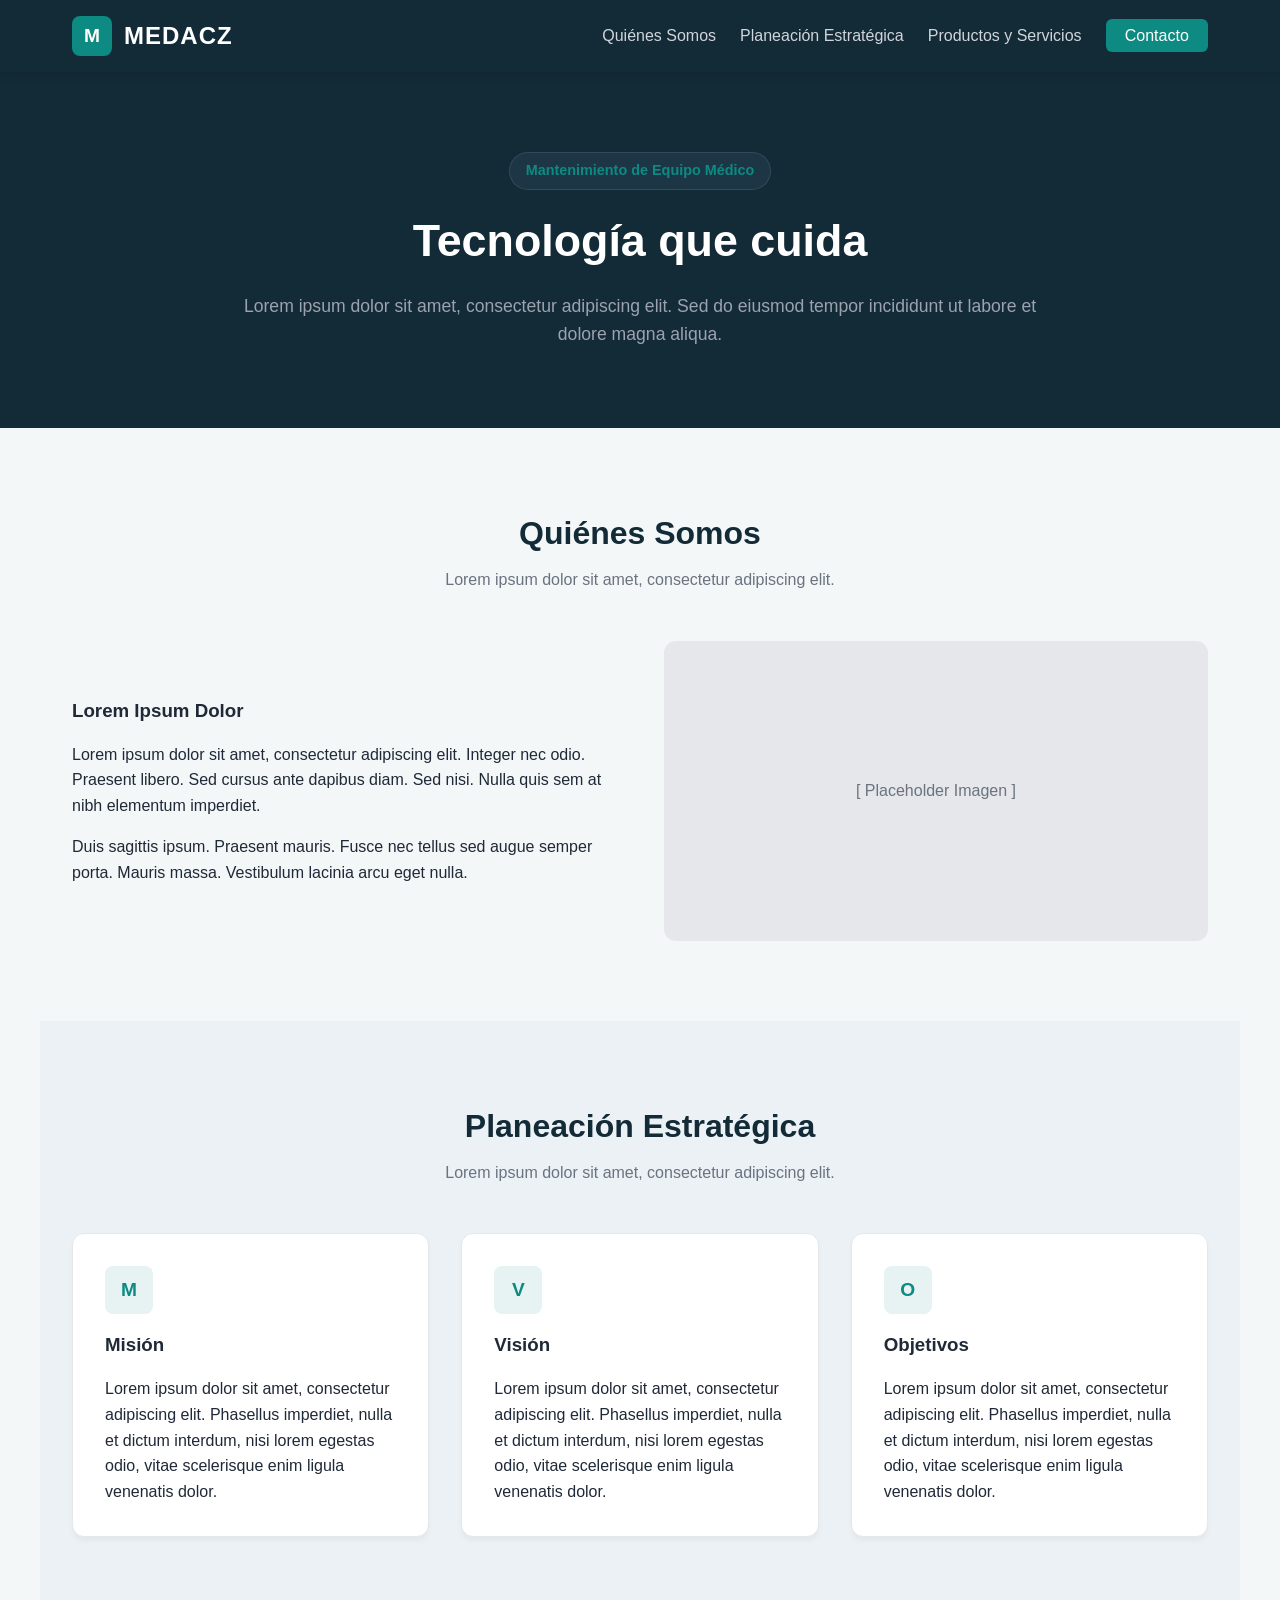
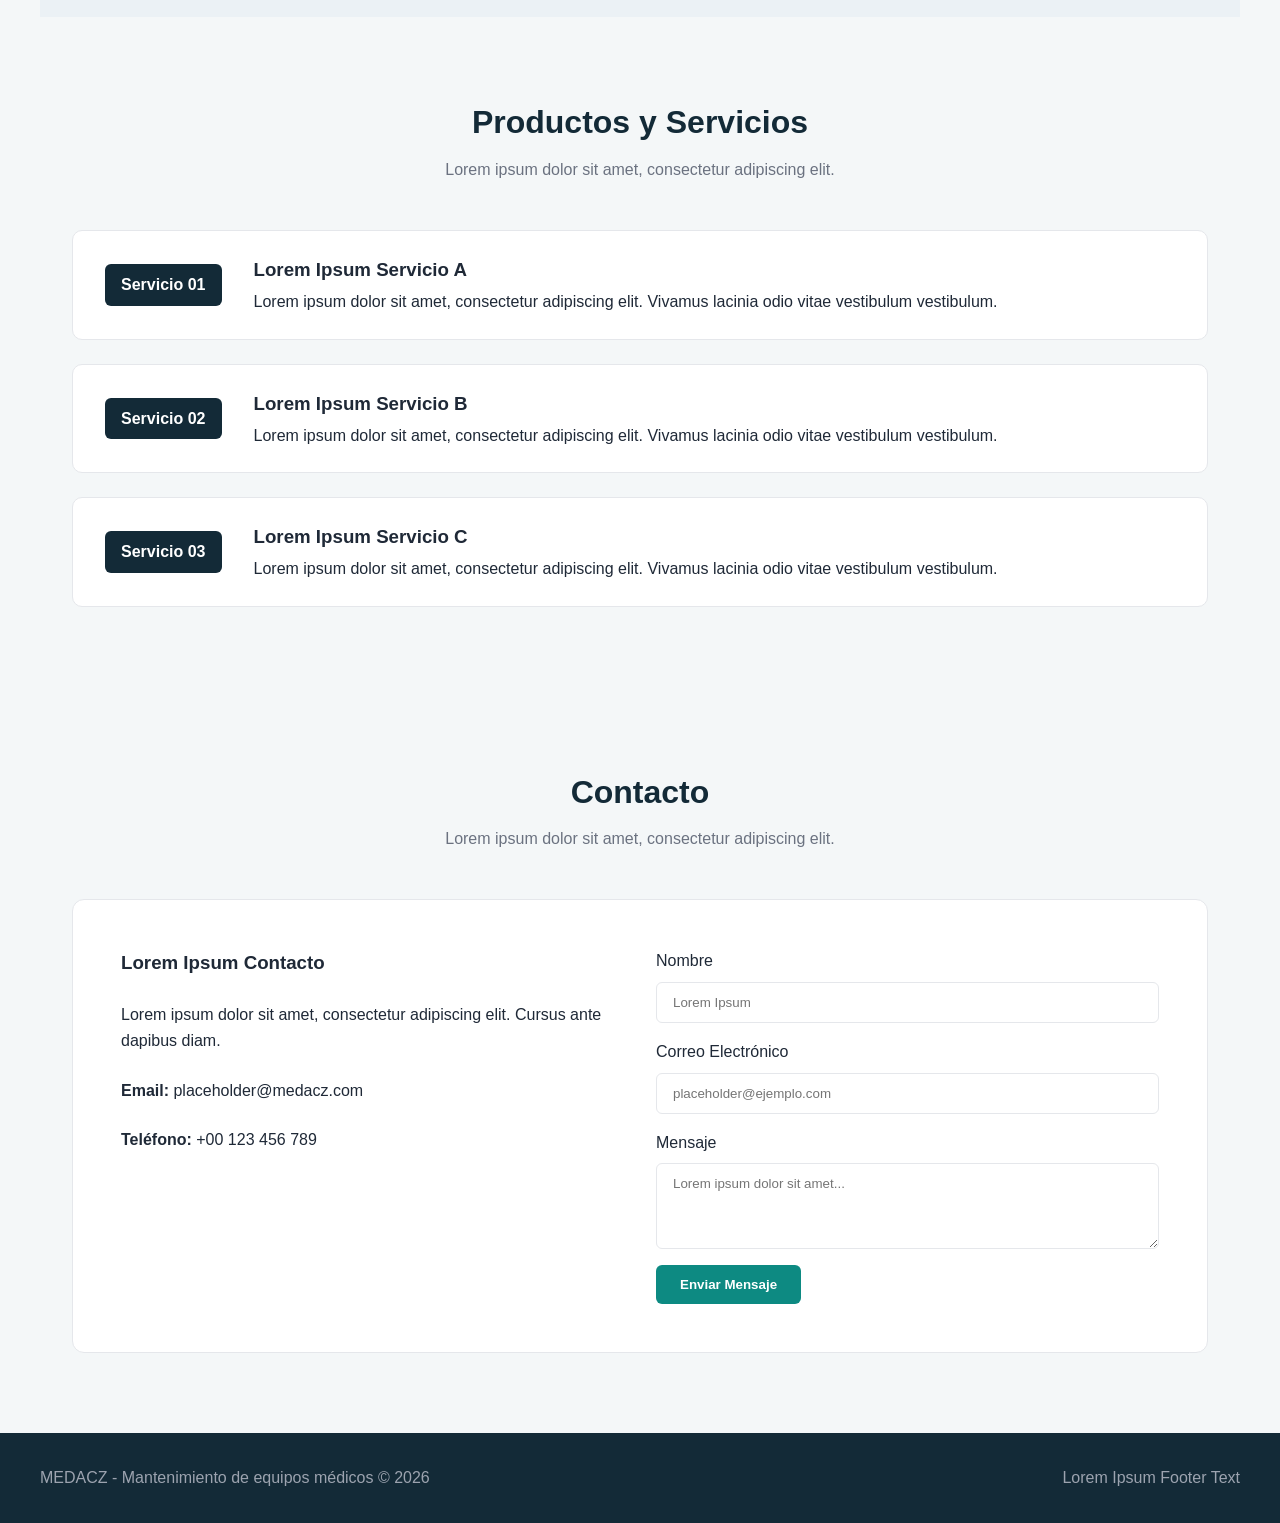
==== landing_page_medacz.html @ cdfb73e7 "Creación del Landing Page" ====
<!DOCTYPE html>
<html lang="es">
<head>
    <meta charset="UTF-8">
    <meta name="viewport" content="width=device-width, initial-scale=1.0">
    <link rel="stylesheet" href="./landing_page_medacz.css">
    <title>MEDACZ - Tecnología que cuida</title>
</head>
<body>

    <header>
        <nav class="navbar">
            <a href="#" class="logo">
                <div class="logo-icon">M</div>
                <span class="logo-text">MEDACZ</span>
            </a>
            <ul class="nav-links">
                <li><a href="#quienes-somos">Quiénes Somos</a></li>
                <li><a href="#planeacion">Planeación Estratégica</a></li>
                <li><a href="#servicios">Productos y Servicios</a></li>
                <li><a href="#contacto" class="btn-header">Contacto</a></li>
            </ul>
        </nav>
    </header>

    <section class="hero-section">
        <div class="hero-container">
            <span class="hero-badge">Mantenimiento de Equipo Médico</span>
            <h1 class="hero-title">Tecnología que cuida</h1>
            <p class="hero-subtitle">Lorem ipsum dolor sit amet, consectetur adipiscing elit. Sed do eiusmod tempor incididunt ut labore et dolore magna aliqua.</p>
        </div>
    </section>

    <section id="quienes-somos" class="flex-section">
        <div class="section-header">
            <h2 class="section-title">Quiénes Somos</h2>
            <p class="section-subtitle">Lorem ipsum dolor sit amet, consectetur adipiscing elit.</p>
        </div>
        <div class="about-container">
            <div class="about-content">
                <h3>Lorem Ipsum Dolor</h3>
                <p>Lorem ipsum dolor sit amet, consectetur adipiscing elit. Integer nec odio. Praesent libero. Sed cursus ante dapibus diam. Sed nisi. Nulla quis sem at nibh elementum imperdiet.</p>
                <p>Duis sagittis ipsum. Praesent mauris. Fusce nec tellus sed augue semper porta. Mauris massa. Vestibulum lacinia arcu eget nulla.</p>
            </div>
            <div class="about-image">
                <span>[ Placeholder Imagen ]</span>
            </div>
        </div>
    </section>

    <section id="planeacion" class="flex-section" style="background-color: #EBF1F5;">
        <div class="section-header">
            <h2 class="section-title">Planeación Estratégica</h2>
            <p class="section-subtitle">Lorem ipsum dolor sit amet, consectetur adipiscing elit.</p>
        </div>
        <div class="planning-container">
            <div class="plan-card">
                <div class="plan-card-icon">M</div>
                <h3>Misión</h3>
                <p>Lorem ipsum dolor sit amet, consectetur adipiscing elit. Phasellus imperdiet, nulla et dictum interdum, nisi lorem egestas odio, vitae scelerisque enim ligula venenatis dolor.</p>
            </div>
            <div class="plan-card">
                <div class="plan-card-icon">V</div>
                <h3>Visión</h3>
                <p>Lorem ipsum dolor sit amet, consectetur adipiscing elit. Phasellus imperdiet, nulla et dictum interdum, nisi lorem egestas odio, vitae scelerisque enim ligula venenatis dolor.</p>
            </div>
            <div class="plan-card">
                <div class="plan-card-icon">O</div>
                <h3>Objetivos</h3>
                <p>Lorem ipsum dolor sit amet, consectetur adipiscing elit. Phasellus imperdiet, nulla et dictum interdum, nisi lorem egestas odio, vitae scelerisque enim ligula venenatis dolor.</p>
            </div>
        </div>
    </section>

    <section id="servicios" class="flex-section">
        <div class="section-header">
            <h2 class="section-title">Productos y Servicios</h2>
            <p class="section-subtitle">Lorem ipsum dolor sit amet, consectetur adipiscing elit.</p>
        </div>
        <div class="services-container">
            <div class="service-item">
                <span class="service-badge">Servicio 01</span>
                <div class="service-info">
                    <h3>Lorem Ipsum Servicio A</h3>
                    <p>Lorem ipsum dolor sit amet, consectetur adipiscing elit. Vivamus lacinia odio vitae vestibulum vestibulum.</p>
                </div>
            </div>
            <div class="service-item">
                <span class="service-badge">Servicio 02</span>
                <div class="service-info">
                    <h3>Lorem Ipsum Servicio B</h3>
                    <p>Lorem ipsum dolor sit amet, consectetur adipiscing elit. Vivamus lacinia odio vitae vestibulum vestibulum.</p>
                </div>
            </div>
            <div class="service-item">
                <span class="service-badge">Servicio 03</span>
                <div class="service-info">
                    <h3>Lorem Ipsum Servicio C</h3>
                    <p>Lorem ipsum dolor sit amet, consectetur adipiscing elit. Vivamus lacinia odio vitae vestibulum vestibulum.</p>
                </div>
            </div>
        </div>
    </section>

    <section id="contacto" class="flex-section">
        <div class="section-header">
            <h2 class="section-title">Contacto</h2>
            <p class="section-subtitle">Lorem ipsum dolor sit amet, consectetur adipiscing elit.</p>
        </div>
        <div class="contact-container">
            <div class="contact-info">
                <h3>Lorem Ipsum Contacto</h3>
                <p>Lorem ipsum dolor sit amet, consectetur adipiscing elit. Cursus ante dapibus diam.</p>
                <p><strong>Email:</strong> placeholder@medacz.com</p>
                <p><strong>Teléfono:</strong> +00 123 456 789</p>
            </div>
            <form class="contact-form" action="#" method="post" onclick="event.preventDefault();">
                <div class="form-group">
                    <label for="nombre">Nombre</label>
                    <input type="text" id="nombre" placeholder="Lorem Ipsum">
                </div>
                <div class="form-group">
                    <label for="email">Correo Electrónico</label>
                    <input type="email" id="email" placeholder="placeholder@ejemplo.com">
                </div>
                <div class="form-group">
                    <label for="mensaje">Mensaje</label>
                    <textarea id="mensaje" rows="4" placeholder="Lorem ipsum dolor sit amet..."></textarea>
                </div>
                <button type="submit" class="btn-submit">Enviar Mensaje</button>
            </form>
        </div>
    </section>

    <footer>
        <div class="footer-container">
            <p>MEDACZ - Mantenimiento de equipos médicos © 2026</p>
            <p>Lorem Ipsum Footer Text</p>
        </div>
    </footer>

</body>
</html>
---- landing_page_medacz.css ----
:root {
    --bg-dark: #132A37;
    --bg-dark-card: #1C3646;
    --primary-teal: #0D8A82;
    --primary-teal-hover: #0F9D91;
    --bg-light: #F4F7F8;
    --card-bg: #FFFFFF;
    --text-main: #1F2937;
    --text-muted: #6B7280;
    --border-color: #E5E7EB;
}

* {
    margin: 0;
    padding: 0;
    box-sizing: border-box;
    font-family: 'Segoe UI', Tahoma, Geneva, Verdana, sans-serif;
}

body {
    background-color: var(--bg-light);
    color: var(--text-main);
    line-height: 1.6;
}

header {
    background-color: var(--bg-dark);
    position: sticky;
    top: 0;
    z-index: 1000;
    box-shadow: 0 2px 10px rgba(0, 0, 0, 0.1);
}

.navbar {
    display: flex;
    justify-content: space-between;
    align-items: center;
    max-width: 1200px;
    margin: 0 auto;
    padding: 1rem 2rem;
}

.logo {
    display: flex;
    align-items: center;
    gap: 12px;
    text-decoration: none;
}

.logo-icon {
    width: 40px;
    height: 40px;
    background-color: var(--primary-teal);
    color: white;
    border-radius: 8px;
    display: flex;
    align-items: center;
    justify-content: center;
    font-weight: bold;
    font-size: 1.2rem;
}

.logo-text {
    color: #FFFFFF;
    font-size: 1.5rem;
    font-weight: 700;
    letter-spacing: 1px;
}

.nav-links {
    display: flex;
    list-style: none;
    gap: 1.5rem;
    align-items: center;
}

.nav-links a {
    color: #D1D5DB;
    text-decoration: none;
    font-weight: 500;
    transition: color 0.3s ease;
}

.nav-links a:hover {
    color: var(--primary-teal);
}

.btn-header {
    background-color: var(--primary-teal);
    color: white !important;
    padding: 0.5rem 1.2rem;
    border-radius: 6px;
    transition: background-color 0.3s ease !important;
}

.btn-header:hover {
    background-color: var(--primary-teal-hover) !important;
}

.hero-section {
    display: flex;
    flex-direction: column;
    justify-content: center;
    align-items: center;
    background-color: var(--bg-dark);
    color: white;
    padding: 5rem 2rem;
    text-align: center;
}

.hero-container {
    display: flex;
    flex-direction: column;
    align-items: center;
    gap: 1.5rem;
    max-width: 800px;
}

.hero-badge {
    background-color: var(--bg-dark-card);
    border: 1px solid rgba(255, 255, 255, 0.1);
    color: var(--primary-teal);
    padding: 0.4rem 1rem;
    border-radius: 20px;
    font-size: 0.9rem;
    font-weight: 600;
}

.hero-title {
    font-size: 2.8rem;
    font-weight: 700;
    line-height: 1.2;
}

.hero-subtitle {
    color: #9CA3AF;
    font-size: 1.1rem;
}

.flex-section {
    display: flex;
    flex-direction: column;
    align-items: center;
    justify-content: center;
    padding: 5rem 2rem;
    max-width: 1200px;
    margin: 0 auto;
}

.section-header {
    display: flex;
    flex-direction: column;
    align-items: center;
    text-align: center;
    margin-bottom: 3rem;
    gap: 0.5rem;
}

.section-title {
    font-size: 2rem;
    color: var(--bg-dark);
}

.section-subtitle {
    color: var(--text-muted);
    max-width: 600px;
}

.about-container {
    display: flex;
    flex-direction: row;
    gap: 3rem;
    align-items: center;
    width: 100%;
}

.about-content {
    display: flex;
    flex-direction: column;
    gap: 1rem;
    flex: 1;
}

.about-image {
    flex: 1;
    display: flex;
    justify-content: center;
    align-items: center;
    background-color: #E5E7EB;
    height: 300px;
    border-radius: 12px;
    color: var(--text-muted);
}

.planning-container {
    display: flex;
    flex-wrap: wrap;
    gap: 2rem;
    width: 100%;
    justify-content: center;
}

.plan-card {
    display: flex;
    flex-direction: column;
    flex: 1 1 300px;
    background: var(--card-bg);
    padding: 2rem;
    border-radius: 12px;
    border: 1px solid var(--border-color);
    gap: 1rem;
    box-shadow: 0 4px 6px -1px rgba(0, 0, 0, 0.05);
}

.plan-card-icon {
    width: 48px;
    height: 48px;
    background-color: rgba(13, 138, 130, 0.1);
    color: var(--primary-teal);
    border-radius: 8px;
    display: flex;
    align-items: center;
    justify-content: center;
    font-weight: bold;
    font-size: 1.2rem;
}

.services-container {
    display: flex;
    flex-direction: column;
    gap: 1.5rem;
    width: 100%;
}

.service-item {
    display: flex;
    flex-direction: row;
    align-items: center;
    background-color: var(--card-bg);
    padding: 1.5rem 2rem;
    border-radius: 10px;
    border: 1px solid var(--border-color);
    gap: 2rem;
}

.service-badge {
    background-color: var(--bg-dark);
    color: white;
    padding: 0.5rem 1rem;
    border-radius: 6px;
    font-weight: 600;
    white-space: nowrap;
}

.service-info {
    display: flex;
    flex-direction: column;
    gap: 0.25rem;
    flex: 1;
}

.contact-container {
    display: flex;
    flex-direction: row;
    gap: 2rem;
    width: 100%;
    background-color: var(--card-bg);
    padding: 3rem;
    border-radius: 12px;
    border: 1px solid var(--border-color);
}

.contact-info {
    display: flex;
    flex-direction: column;
    gap: 1.5rem;
    flex: 1;
}

.contact-form {
    display: flex;
    flex-direction: column;
    gap: 1rem;
    flex: 1;
}

.form-group {
    display: flex;
    flex-direction: column;
    gap: 0.5rem;
}

.form-group input,
.form-group textarea {
    padding: 0.75rem 1rem;
    border: 1px solid var(--border-color);
    border-radius: 6px;
    outline: none;
}

.form-group input:focus,
.form-group textarea:focus {
    border-color: var(--primary-teal);
}

.btn-submit {
    background-color: var(--primary-teal);
    color: white;
    padding: 0.75rem 1.5rem;
    border: none;
    border-radius: 6px;
    font-weight: 600;
    cursor: pointer;
    align-self: flex-start;
}

.btn-submit:hover {
    background-color: var(--primary-teal-hover);
}

footer {
    background-color: var(--bg-dark);
    color: #9CA3AF;
    padding: 2rem;
}

.footer-container {
    display: flex;
    justify-content: space-between;
    align-items: center;
    max-width: 1200px;
    margin: 0 auto;
    flex-wrap: wrap;
    gap: 1rem;
}

@media (max-width: 768px) {
    .navbar {
        flex-direction: column;
        gap: 1rem;
    }

    .nav-links {
        flex-wrap: wrap;
        justify-content: center;
    }

    .about-container,
    .contact-container {
        flex-direction: column;
    }

    .service-item {
        flex-direction: column;
        align-items: flex-start;
        gap: 1rem;
    }

    .footer-container {
        flex-direction: column;
        text-align: center;
    }
}
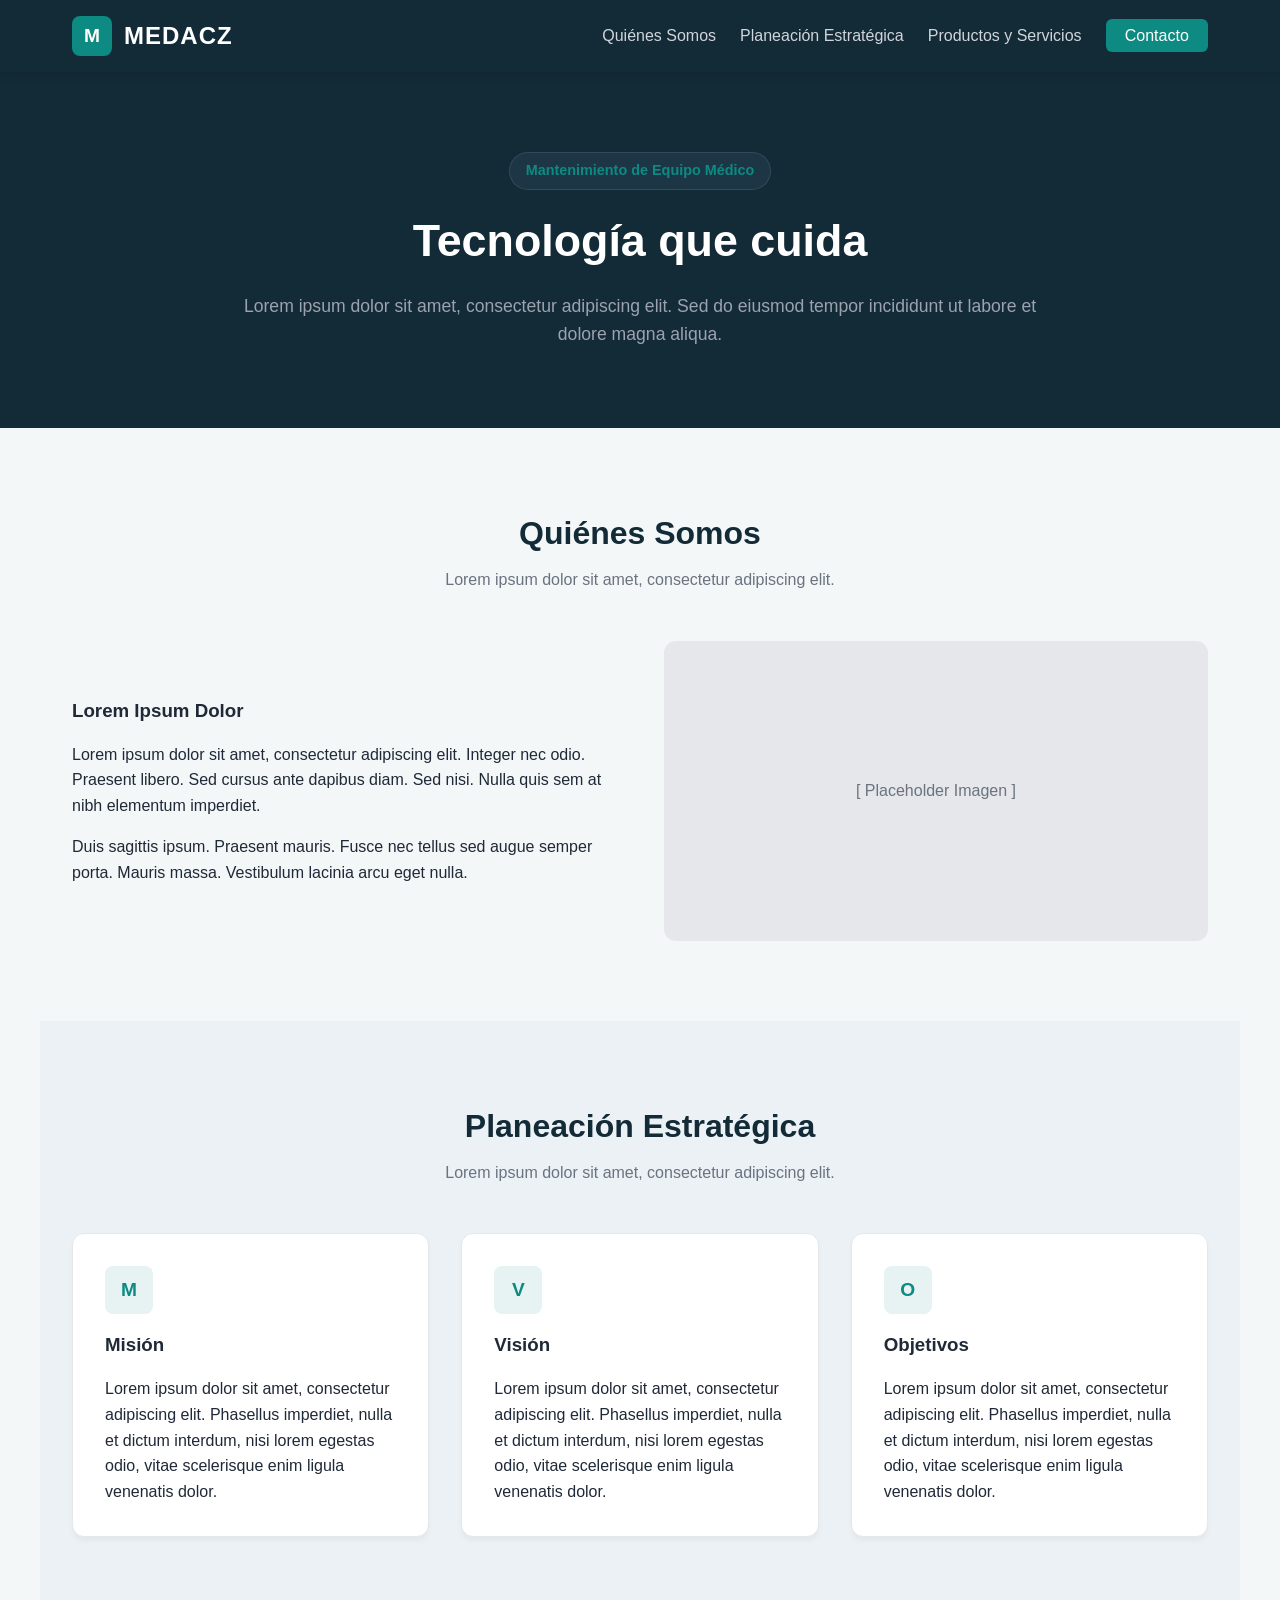
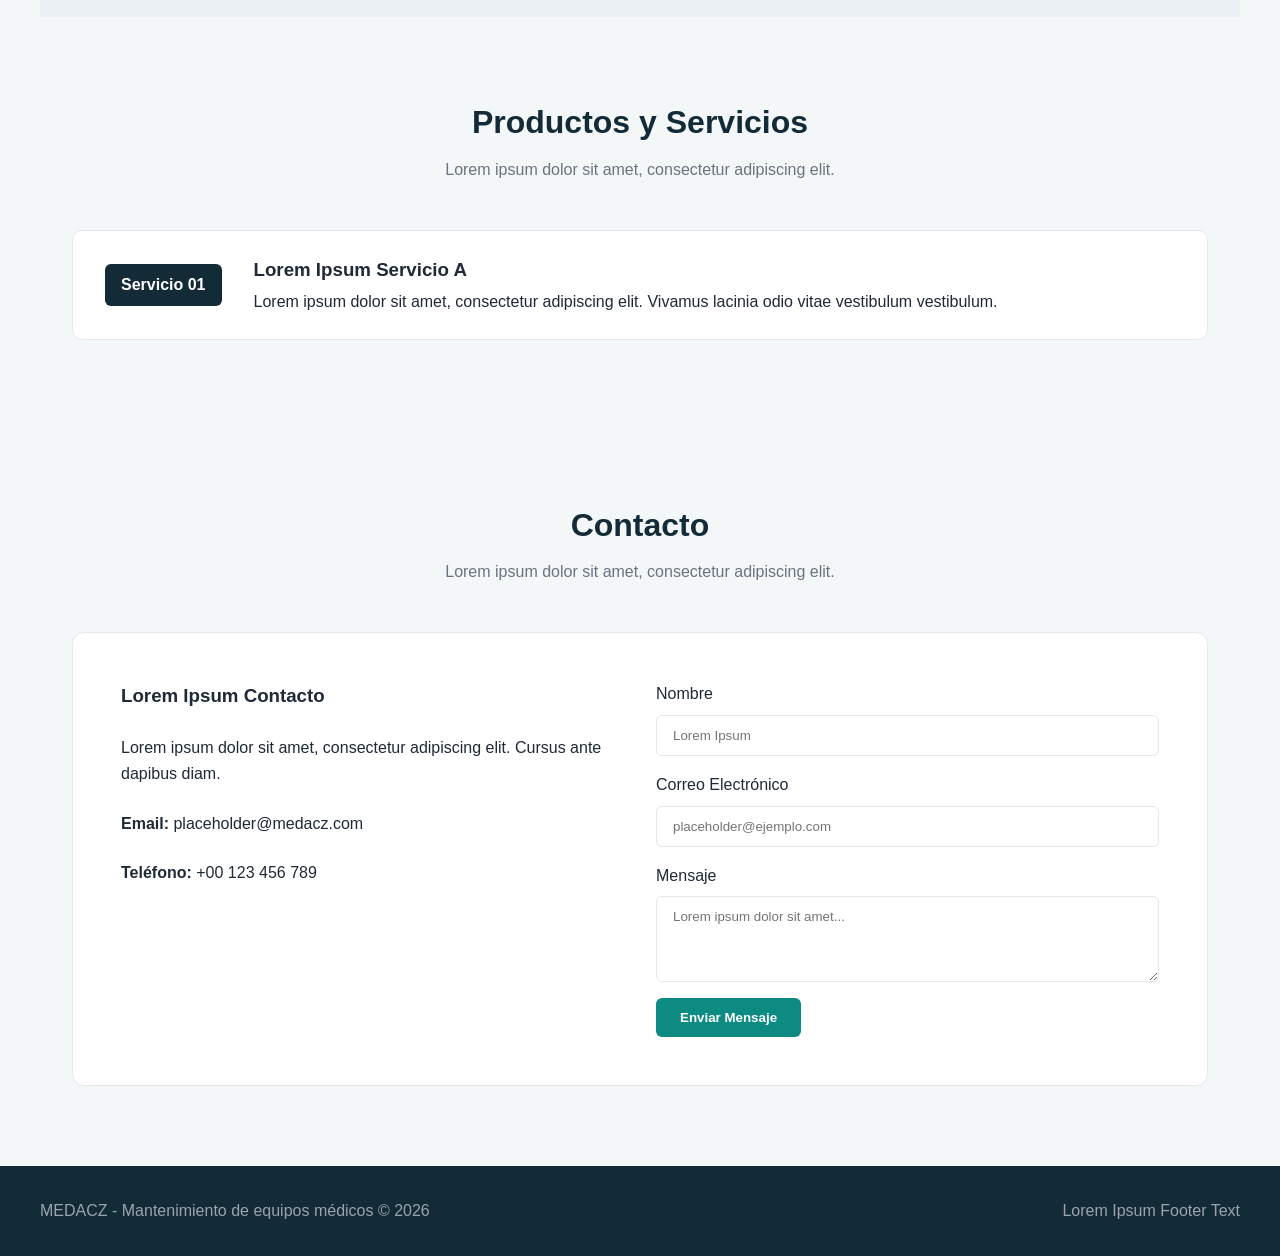
==== commit 927d7121: "Corrección de errores menores" ====
--- a/landing_page_medacz.html
+++ b/landing_page_medacz.html
@@ -85,20 +85,6 @@
                     <p>Lorem ipsum dolor sit amet, consectetur adipiscing elit. Vivamus lacinia odio vitae vestibulum vestibulum.</p>
                 </div>
             </div>
-            <div class="service-item">
-                <span class="service-badge">Servicio 02</span>
-                <div class="service-info">
-                    <h3>Lorem Ipsum Servicio B</h3>
-                    <p>Lorem ipsum dolor sit amet, consectetur adipiscing elit. Vivamus lacinia odio vitae vestibulum vestibulum.</p>
-                </div>
-            </div>
-            <div class="service-item">
-                <span class="service-badge">Servicio 03</span>
-                <div class="service-info">
-                    <h3>Lorem Ipsum Servicio C</h3>
-                    <p>Lorem ipsum dolor sit amet, consectetur adipiscing elit. Vivamus lacinia odio vitae vestibulum vestibulum.</p>
-                </div>
-            </div>
         </div>
     </section>
 
